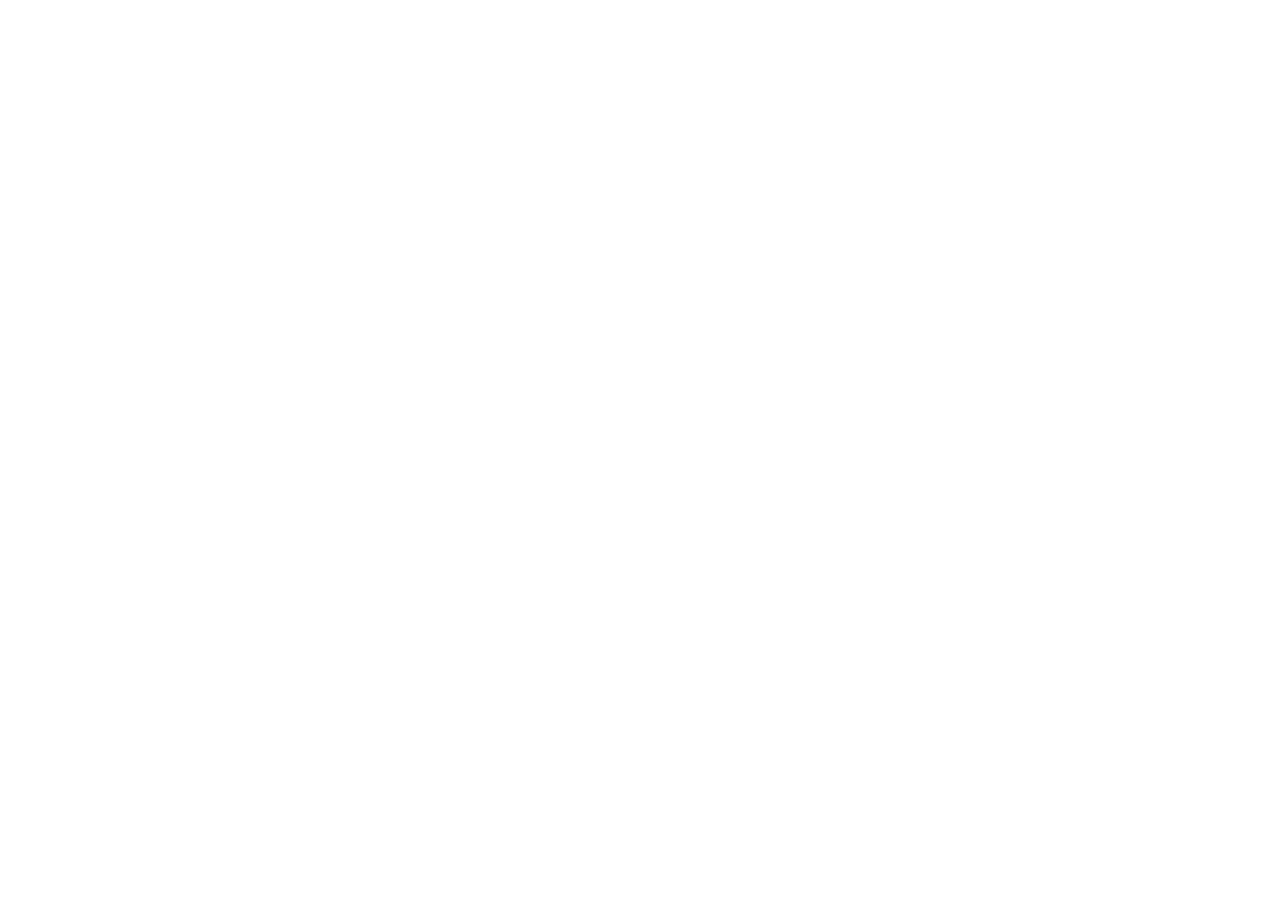
==== index.html @ 919177b5 "Initial commit" ====
<!DOCTYPE html>
<html lang="en">
  <head>
    <meta charset="UTF-8" />
    <meta name="viewport" content="width=device-width, initial-scale=1.0" />
    <meta http-equiv="X-UA-Compatible" content="ie=edge" />
    <title>Static Template</title>
  </head>
  <body></body>
</html>
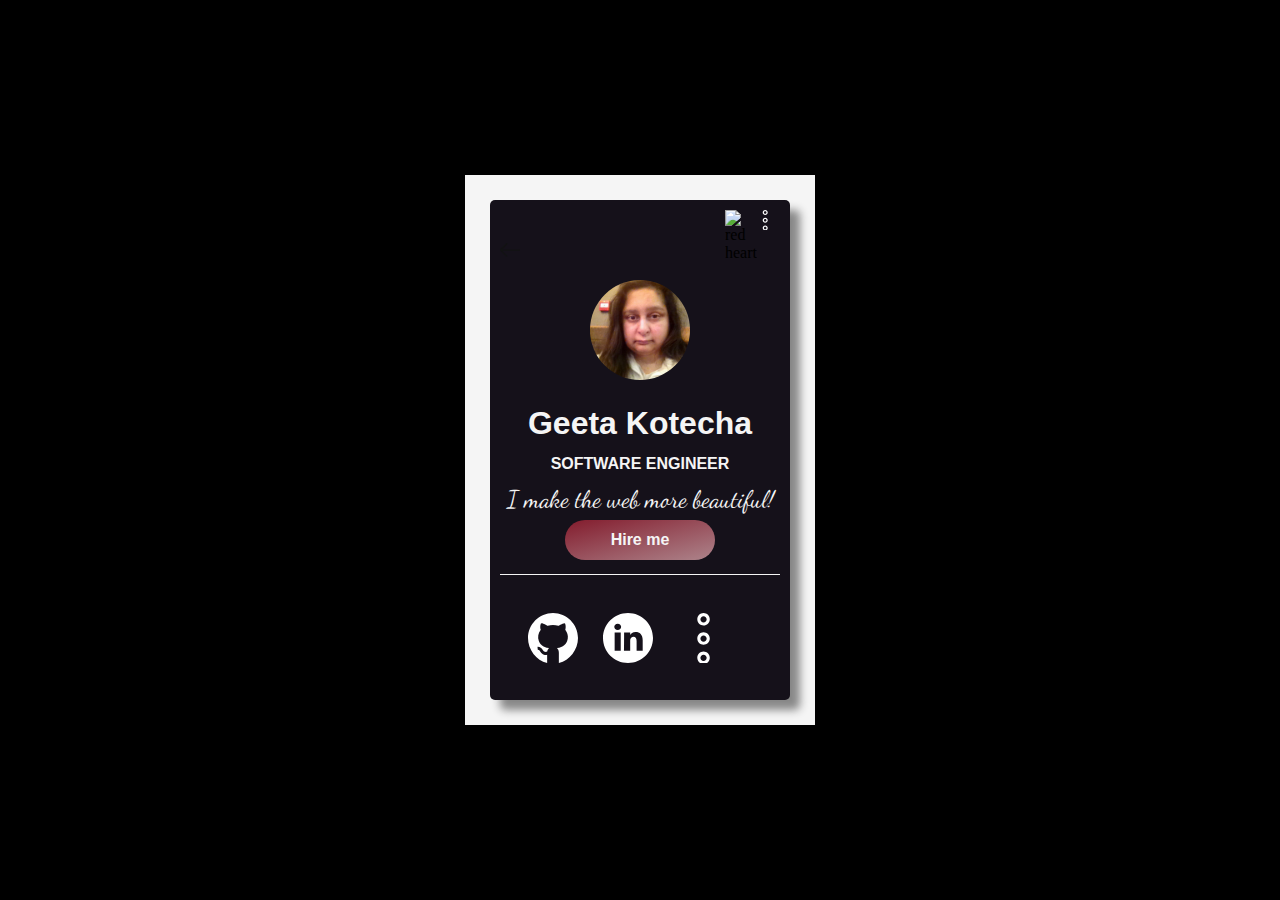
==== commit 1c772cd2: "project complete" ====
--- a/index.html
+++ b/index.html
@@ -4,7 +4,91 @@
     <meta charset="UTF-8" />
     <meta name="viewport" content="width=device-width, initial-scale=1.0" />
     <meta http-equiv="X-UA-Compatible" content="ie=edge" />
-    <title>Static Template</title>
+    <link rel="stylesheet" href="style.css" />
+    <link rel="preconnect" href="https://fonts.gstatic.com" />
+    <link
+      href="https://fonts.googleapis.com/css2?family=Dancing+Script:wght@500&display=swap"
+      rel="stylesheet"
+    />
+    <title>Card Animations</title>
   </head>
-  <body></body>
+  <body>
+    <div class="border">
+      <main class="card">
+        <div class="info">
+          <div class="small-icons">
+            <div class="arrow">
+              <img
+                class="arrow"
+                src="assets/icons/arrow-back.svg"
+                alt="back arrow"
+              />
+            </div>
+            <div class="heart-and-menu">
+              <div class="heart">
+                <img
+                  class="heart"
+                  src="assets/icons/heart.svg"
+                  alt="red heart"
+                />
+              </div>
+              <div class="menu">
+                <img class="menu" src="assets/icons/menu.svg" alt="menu" />
+              </div>
+            </div>
+          </div>
+          <div class="photo">
+            <img
+              class="myphoto"
+              src="assets/images/myphoto.jpg"
+              alt="a picture of me"
+            />
+          </div>
+          <div class="name">
+            <h1 class="my-name">Geeta Kotecha</h1>
+          </div>
+          <div class="occupation">
+            <h2>Software Engineer</h2>
+          </div>
+          <div class="about">
+            <p>I make the web more beautiful!</p>
+          </div>
+          <div class="hire-me">
+            <div class="button">
+              <p>Hire me</p>
+            </div>
+          </div>
+        </div>
+        <div class="social">
+          <a href="https://github.com/GK230" target="_blank">
+            <img
+              class="github"
+              src="assets/icons/github-icon.svg"
+              alt="GitHub icon"
+            />
+          </a>
+          <a
+            href="https://www.linkedin.com/in/geeta-kotecha-59729816/"
+            target="_blank"
+          >
+            <img
+              class="linkedin"
+              src="assets/icons/linkedin.svg"
+              alt="LinkedIn icon"
+            />
+          </a>
+          <a
+            href="https://www.youtube.com/channel/UCjzL8OLIVssXjj9IynnZEYA"
+            target="_blank"
+          >
+            <img
+              class="youtube"
+              src="assets/icons/youtube.svg"
+              alt="YouTube icon"
+            />
+          </a>
+        </div>
+      </main>
+    </div>
+  </body>
 </html>
--- a/style.css
+++ b/style.css
@@ -0,0 +1,206 @@
+* {
+  margin: 0;
+  padding: 0;
+  box-sizing: border-box;
+}
+
+body {
+  background-color: black;
+  height: 100vh;
+}
+
+.border {
+  background-color: whitesmoke;
+  width: 350px;
+  height: 550px;
+
+  position: absolute;
+  top: 0;
+  bottom: 0;
+  left: 0;
+  right: 0;
+
+  margin: auto;
+}
+
+main.card {
+  width: 300px;
+  height: 500px;
+  background-color: rgb(21, 17, 26);
+  border-radius: 5px;
+  box-shadow: 10px 10px 8px #888888;
+
+  position: absolute;
+  top: 0;
+  bottom: 0;
+  left: 0;
+  right: 0;
+
+  margin: auto;
+
+  display: grid;
+  grid-template-rows: 375px 100px;
+  grid-gap: 5px;
+  padding: 10px;
+}
+
+main.card:hover {
+  width: 310px;
+  height: 510px;
+}
+
+main.card .info {
+  display: grid;
+  grid-template-rows: 50px 125px 50px 30px 20px 50px;
+  place-content: center;
+  margin-bottom: 10px;
+  border-bottom: whitesmoke solid 1px;
+}
+
+main.card .info .small-icons {
+  display: grid;
+  grid-template-columns: 30px 100px;
+}
+
+main.card .info .small-icons .arrow {
+  position: absolute;
+  left: 0;
+  margin-left: 5px;
+  margin-top: 5px;
+}
+
+main.card .info .small-icons .heart-and-menu {
+  display: grid;
+  grid-template-columns: 30px 30px;
+  justify-content: right;
+  position: absolute;
+  top: 0;
+  right: 0;
+  padding: 5px;
+  margin-top: 5px;
+}
+
+main.card .info .small-icons .arrow img.arrow,
+main.card .info .small-icons .heart img.heart,
+main.card .info .small-icons .menu img.menu {
+  width: 20px;
+}
+
+main.card .info .small-icons .heart-and-menu .heart img.heart:hover {
+  width: 50px;
+}
+
+main.card .info .photo img.myphoto {
+  width: 100px;
+  height: 100px;
+  border-radius: 50%;
+
+  position: absolute;
+  left: 0;
+  right: 0;
+
+  margin: auto;
+}
+
+main.card .info .name h1.my-name,
+main.card .info .occupation h2,
+main.card .info .about p,
+main.card .info .hire-me .button p {
+  color: whitesmoke;
+  font-family: Arial, Helvetica, sans-serif;
+  text-align: center;
+}
+
+main.card .info .name h1.my-name {
+  font-size: 2rem;
+}
+
+main.card .info .occupation h2 {
+  text-transform: uppercase;
+  font-size: 1rem;
+}
+
+main.card .info .about p {
+  font-family: "Dancing Script", cursive;
+  font-size: 1.5rem;
+  margin-bottom: 3px;
+}
+
+main.card .info .hire-me {
+  display: grid;
+  grid-template-rows: 50px 30px;
+  place-items: center;
+  padding: 10px;
+}
+
+main.card .info .hire-me .button {
+  font-weight: bold;
+  width: 150px;
+  height: 40px;
+  display: grid;
+  place-items: center;
+  border-radius: 30px;
+  background-image: linear-gradient(
+    to bottom right,
+    rgb(131, 28, 45),
+    rgb(173, 132, 139)
+  );
+}
+
+main.card .info .hire-me .button:hover {
+  animation-name: notice-me;
+  animation-duration: 3s;
+}
+
+@keyframes notice-me {
+  25% {
+    width: 175px;
+    height: 45px;
+  }
+
+  100% {
+    width: 250px;
+    height: 70px;
+    font-size: 2.3rem;
+  }
+
+  75% {
+    width: 200px;
+    height: 45px;
+  }
+
+  100% {
+    width: 210px;
+    height: 40px;
+  }
+}
+
+/* SOCIAL ICONS */
+main.card .social {
+  display: grid;
+  grid-template-columns: 75px 75px 75px;
+  place-content: center;
+}
+
+main.card .social a img.github,
+main.card .social a img.linkedin,
+main.card .social a img.youtube {
+  width: 50px;
+  height: 50px;
+  object-fit: center;
+}
+
+main.card .social a img.github:hover {
+  border: white solid 5px;
+  border-radius: 50%;
+}
+
+main.card .social a img.linkedin:hover {
+  border: white solid 5px;
+  border-radius: 50%;
+}
+
+main.card .social a img.youtube:hover {
+  border: white solid 5px;
+  border-radius: 50%;
+}
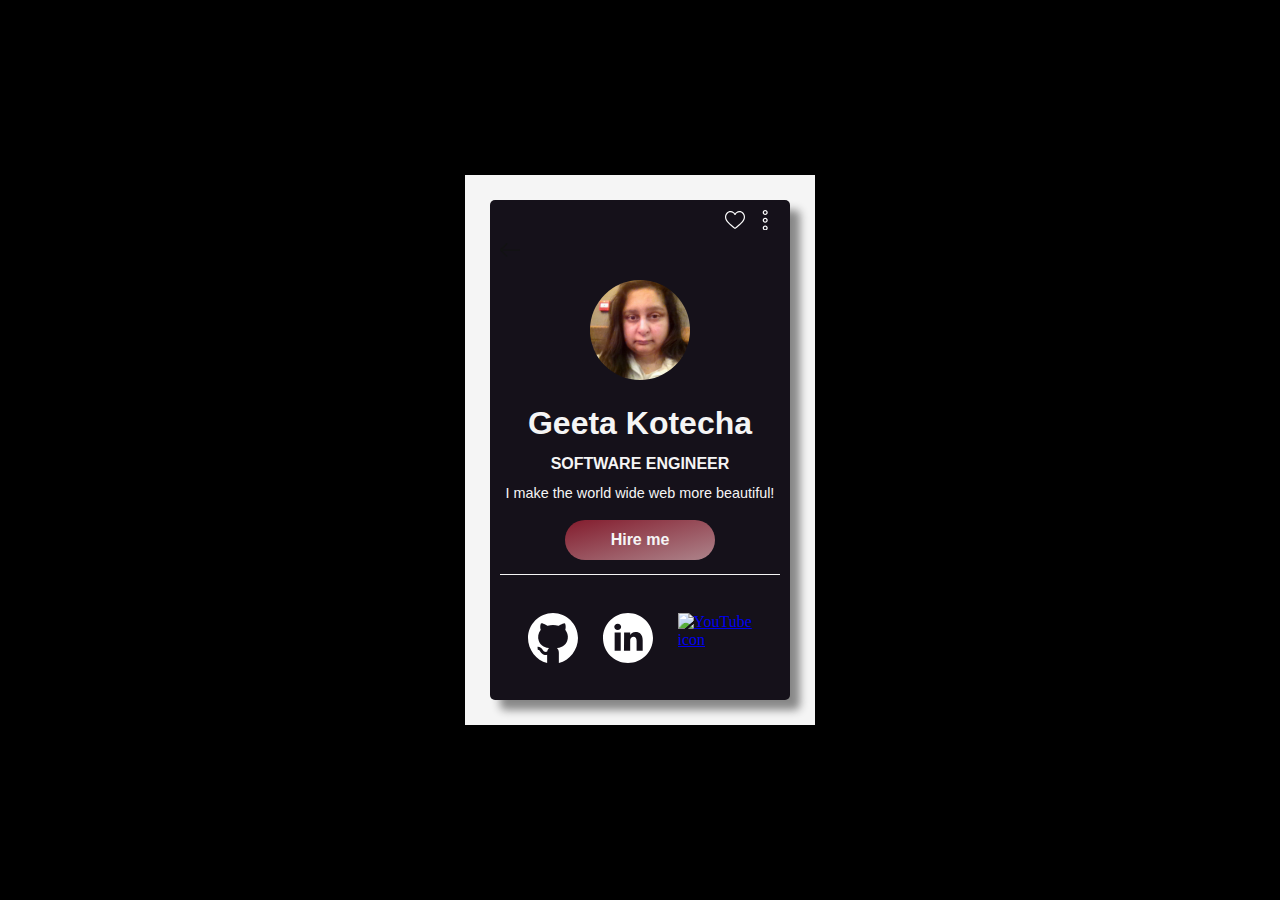
==== commit 6e245ac0: "YouTube Icon not working" ====
--- a/index.html
+++ b/index.html
@@ -51,7 +51,7 @@
             <h2>Software Engineer</h2>
           </div>
           <div class="about">
-            <p>I make the web more beautiful!</p>
+            <p>I make the world wide web more beautiful!</p>
           </div>
           <div class="hire-me">
             <div class="button">
--- a/style.css
+++ b/style.css
@@ -121,8 +121,12 @@
 }
 
 main.card .info .about p {
+  font-size: 0.9rem;
+}
+
+main.card .info .about p:hover {
   font-family: "Dancing Script", cursive;
-  font-size: 1.5rem;
+  font-size: 1.1rem;
   margin-bottom: 3px;
 }
 
